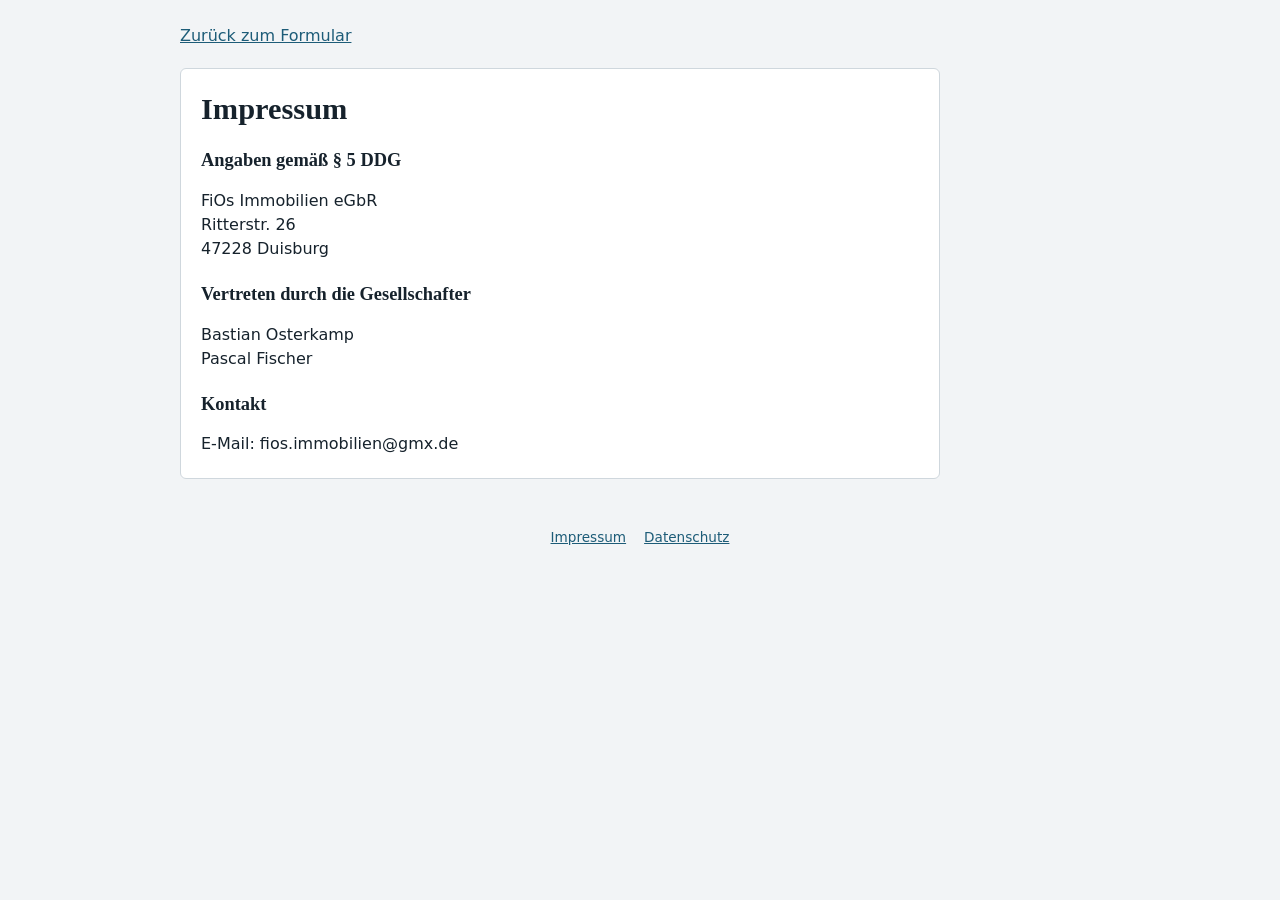
==== impressum.html @ 309a8c4d "Add files via upload" ====
<!doctype html>
<html lang="de">
<head>
<meta charset="utf-8">
<meta name="viewport" content="width=device-width, initial-scale=1, viewport-fit=cover">
<meta name="robots" content="noindex, nofollow, noarchive">
<meta name="referrer" content="no-referrer">
<meta http-equiv="Content-Security-Policy" content="default-src 'none'; style-src 'self'; base-uri 'none'">
<title>Impressum</title>
<link rel="stylesheet" href="style.css">
</head>
<body>
<div class="wrap">
  <p><a href="index.html">Zurück zum Formular</a></p>
  <div class="doc">
    <h1>Impressum</h1>
    <h2>Angaben gemäß § 5 DDG</h2>
    <p>FiOs Immobilien eGbR<br>Ritterstr. 26<br>47228 Duisburg</p>
    <h2>Vertreten durch die Gesellschafter</h2>
    <p>Bastian Osterkamp<br>Pascal Fischer</p>
    <h2>Kontakt</h2>
    <p>E-Mail: fios.immobilien@gmx.de</p>
  </div>
  <footer>
    <a href="impressum.html">Impressum</a>
    <a href="datenschutz.html">Datenschutz</a>
  </footer>
</div>
</body>
</html>
---- style.css ----
:root {
  --bg: #f2f4f6; --paper: #ffffff; --ink: #16222c; --muted: #55646f; --line: #cfd7dd;
  --accent: #1d5c78; --accent-ink: #ffffff; --soft: #e6eff4; --warn-bg: #fff4dc; --warn-ink: #5b4308;
  --err: #a42b2b; --ok: #1f6b46;
  --font-body: system-ui, -apple-system, "Segoe UI", Roboto, "Helvetica Neue", Arial, sans-serif;
  --font-head: "Iowan Old Style", "Palatino Linotype", Palatino, Georgia, "Times New Roman", serif;
  color-scheme: light;
}
@media (prefers-color-scheme: dark) {
  :root {
    --bg: #11181e; --paper: #1a242c; --ink: #e7edf1; --muted: #9aabb6; --line: #34444f;
    --accent: #6fb7d6; --accent-ink: #0d1820; --soft: #20323d; --warn-bg: #3a2f14; --warn-ink: #f2dca0;
    --err: #ff8a8a; --ok: #7fd0a2; color-scheme: dark;
  }
}
* { box-sizing: border-box; }
html { -webkit-text-size-adjust: 100%; }
body {
  margin: 0; background: var(--bg); color: var(--ink); font-family: var(--font-body); font-size: 16px; line-height: 1.5;
  padding-block: 24px 40px;
  padding-left: max(16px, env(safe-area-inset-left, 0px));
  padding-right: max(16px, env(safe-area-inset-right, 0px));
}
.wrap { max-width: 920px; margin: 0 auto; display: flex; flex-direction: column; gap: 20px; }
.wrap.tight { gap: 20px; }
h1, h2, h3 { font-family: var(--font-head); font-weight: 700; text-wrap: balance; margin: 0; }
h1 { font-size: 1.9rem; line-height: 1.2; }
h2 { font-size: 1.15rem; }
p { margin: 0; }
.head { display: flex; flex-direction: column; gap: 10px; }
.object { display: flex; flex-wrap: wrap; gap: 6px 18px; font-size: .9rem; color: var(--muted); }
.object b { color: var(--ink); font-weight: 600; }
.intro { max-width: 68ch; }
.note { background: var(--soft); border-radius: 6px; padding: 12px 14px; font-size: .9rem; max-width: 68ch; }
.sec { background: var(--paper); border: 1px solid var(--line); border-radius: 6px; }
.sec > header { padding: 12px 18px; border-bottom: 1px solid var(--line); display: flex; justify-content: space-between; align-items: baseline; gap: 12px; flex-wrap: wrap; }
.sec > header span { font-size: .8rem; color: var(--muted); letter-spacing: .03em; text-transform: uppercase; }
.body { padding: 18px; display: flex; flex-direction: column; gap: 18px; }
.cols { display: grid; grid-template-columns: repeat(auto-fit, minmax(min(100%, 330px), 1fr)); gap: 24px; }
.col { display: flex; flex-direction: column; gap: 14px; min-width: 0; }
.col h3 { font-family: var(--font-body); font-size: .8rem; letter-spacing: .06em; text-transform: uppercase; color: var(--accent); font-weight: 600; }
.f { display: flex; flex-direction: column; gap: 4px; min-width: 0; }
label, .lab { font-size: .85rem; font-weight: 500; }
.req::after { content: " *"; color: var(--err); }
input[type=text], input[type=tel], input[type=email], input[type=number], input[type=date], input[type=month], select {
  font: inherit; font-size: 16px; color: var(--ink); background: var(--bg); border: 1px solid var(--line); border-radius: 4px;
  padding: 9px 10px; width: 100%; min-width: 0; min-height: 44px;
}
input:focus-visible, select:focus-visible, button:focus-visible, textarea:focus-visible, a:focus-visible { outline: 2px solid var(--accent); outline-offset: 1px; }
input[aria-invalid=true], select[aria-invalid=true] { border-color: var(--err); }
.hint { font-size: .8rem; color: var(--muted); }
.eur { position: relative; }
.eur input { padding-right: 44px; }
.eur::after { content: "EUR"; position: absolute; right: 10px; top: 50%; transform: translateY(-50%); font-size: .75rem; color: var(--muted); pointer-events: none; }
.members { display: flex; flex-direction: column; gap: 10px; }
.member { display: grid; grid-template-columns: repeat(auto-fit, minmax(min(100%, 150px), 1fr)); gap: 8px; align-items: end; padding: 10px; background: var(--bg); border-radius: 6px; }
.member .f input { background: var(--paper); }
button { font: inherit; cursor: pointer; border-radius: 4px; min-height: 44px; padding: 0 16px; border: 1px solid var(--line); background: var(--paper); color: var(--ink); }
button.primary { background: var(--accent); color: var(--accent-ink); border-color: var(--accent); font-weight: 600; }
button.ghost { background: transparent; }
button:hover { filter: brightness(.96); }
button:disabled { opacity: .6; cursor: progress; }
a { color: var(--accent); }
.q { display: flex; flex-direction: column; gap: 8px; padding-bottom: 16px; border-bottom: 1px solid var(--line); }
.q:last-child { border-bottom: 0; padding-bottom: 0; }
.q > .lab { font-weight: 400; font-size: .95rem; max-width: 70ch; }
.opts { display: flex; flex-wrap: wrap; gap: 8px 22px; }
.opt { display: inline-flex; align-items: center; gap: 8px; font-size: .95rem; font-weight: 400; min-height: 36px; cursor: pointer; }
.opt input { width: 20px; height: 20px; margin: 0; accent-color: var(--accent); }
.detail { display: grid; grid-template-columns: repeat(auto-fit, minmax(min(100%, 200px), 1fr)); gap: 10px; }
.detail[hidden] { display: none; }
.consent { display: flex; gap: 10px; align-items: flex-start; font-size: .92rem; font-weight: 400; cursor: pointer; }
.consent input { width: 22px; height: 22px; margin-top: 1px; flex: none; accent-color: var(--accent); }
.consent-wrap { display: flex; flex-direction: column; gap: 14px; }
.indent { max-width: 260px; margin-left: 32px; }
.warn { background: var(--warn-bg); color: var(--warn-ink); border-radius: 6px; padding: 12px 14px; font-size: .9rem; }
.actions { display: flex; flex-wrap: wrap; gap: 12px; align-items: center; }
.err { color: var(--err); font-size: .9rem; }
.err[hidden], [hidden] { display: none !important; }
.ok { color: var(--ok); font-size: .9rem; }
.sigs { display: grid; grid-template-columns: repeat(auto-fit, minmax(min(100%, 300px), 1fr)); gap: 18px; }
.sig { display: flex; flex-direction: column; gap: 6px; min-width: 0; }
.sig canvas { width: 100%; aspect-ratio: 60 / 22; min-height: 110px; background: #fff; border: 1px dashed var(--line); border-radius: 4px; touch-action: none; display: block; }
.sig .row { display: flex; justify-content: space-between; align-items: center; gap: 8px; flex-wrap: wrap; }
.sig button { min-height: 36px; padding: 0 12px; font-size: .85rem; }
.result { display: flex; flex-direction: column; gap: 14px; }
.steps { margin: 0; padding-left: 1.2em; display: flex; flex-direction: column; gap: 4px; max-width: 68ch; }
footer { max-width: 920px; margin: 28px auto 0; display: flex; gap: 18px; flex-wrap: wrap; font-size: .85rem; color: var(--muted); }
.doc { background: var(--paper); border: 1px solid var(--line); border-radius: 6px; padding: 22px 20px; display: flex; flex-direction: column; gap: 14px; max-width: 760px; }
.doc h2 { margin-top: 6px; }
.doc p, .doc li { max-width: 68ch; }
.doc ul { margin: 0; padding-left: 1.2em; display: flex; flex-direction: column; gap: 4px; }
@media (prefers-reduced-motion: reduce) { * { transition: none !important; animation: none !important; } }
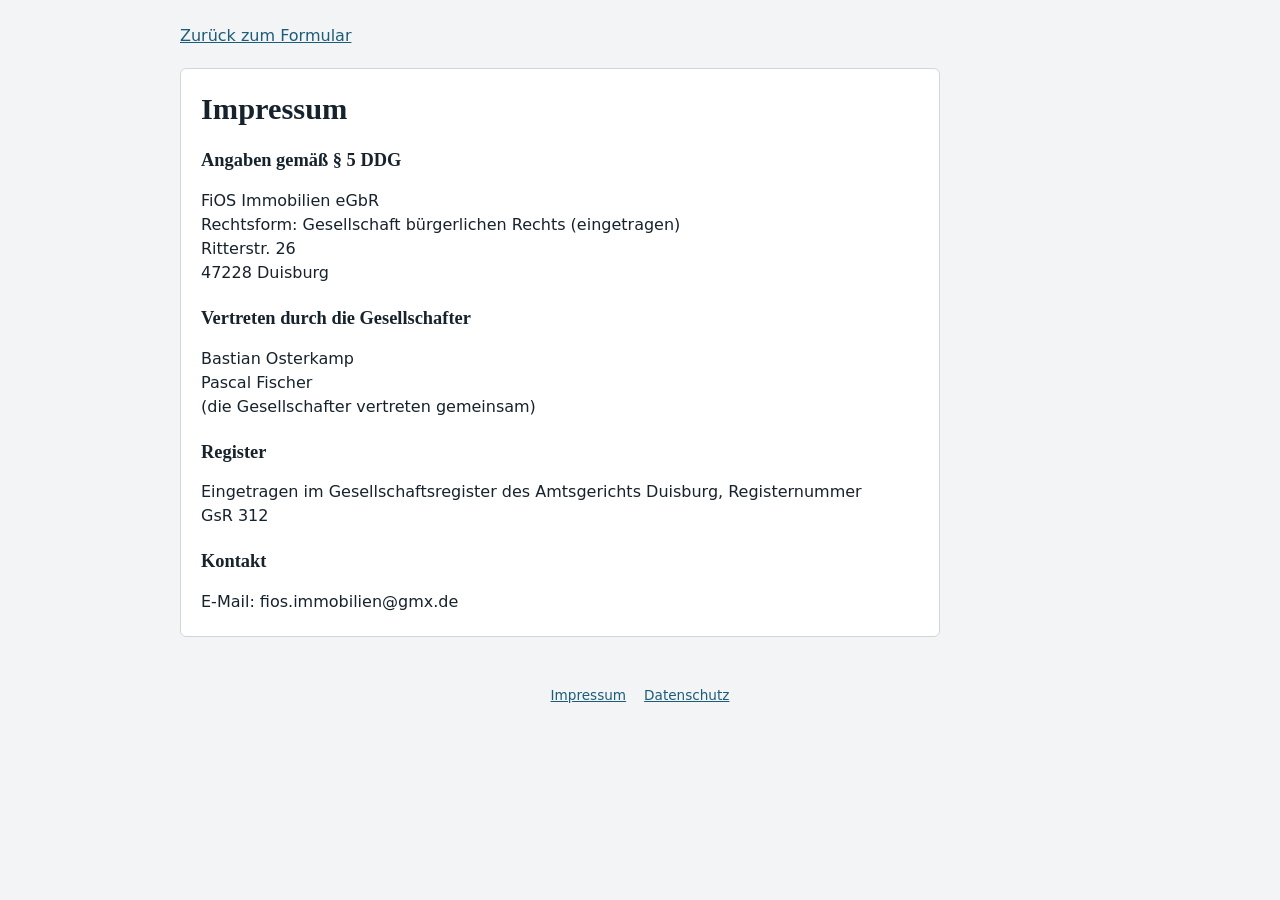
==== commit 35707609: "Update impressum with additionaImpressum: Registerdaten und Schreibweise ergaenztl company details" ====
--- a/impressum.html
+++ b/impressum.html
@@ -15,9 +15,11 @@
   <div class="doc">
     <h1>Impressum</h1>
     <h2>Angaben gemäß § 5 DDG</h2>
-    <p>FiOs Immobilien eGbR<br>Ritterstr. 26<br>47228 Duisburg</p>
+    <p>FiOS Immobilien eGbR<br>Rechtsform: Gesellschaft bürgerlichen Rechts (eingetragen)<br>Ritterstr. 26<br>47228 Duisburg</p>
     <h2>Vertreten durch die Gesellschafter</h2>
-    <p>Bastian Osterkamp<br>Pascal Fischer</p>
+    <p>Bastian Osterkamp<br>Pascal Fischer<br>(die Gesellschafter vertreten gemeinsam)</p>
+    <h2>Register</h2>
+    <p>Eingetragen im Gesellschaftsregister des Amtsgerichts Duisburg, Registernummer GsR 312</p>
     <h2>Kontakt</h2>
     <p>E-Mail: fios.immobilien@gmx.de</p>
   </div>
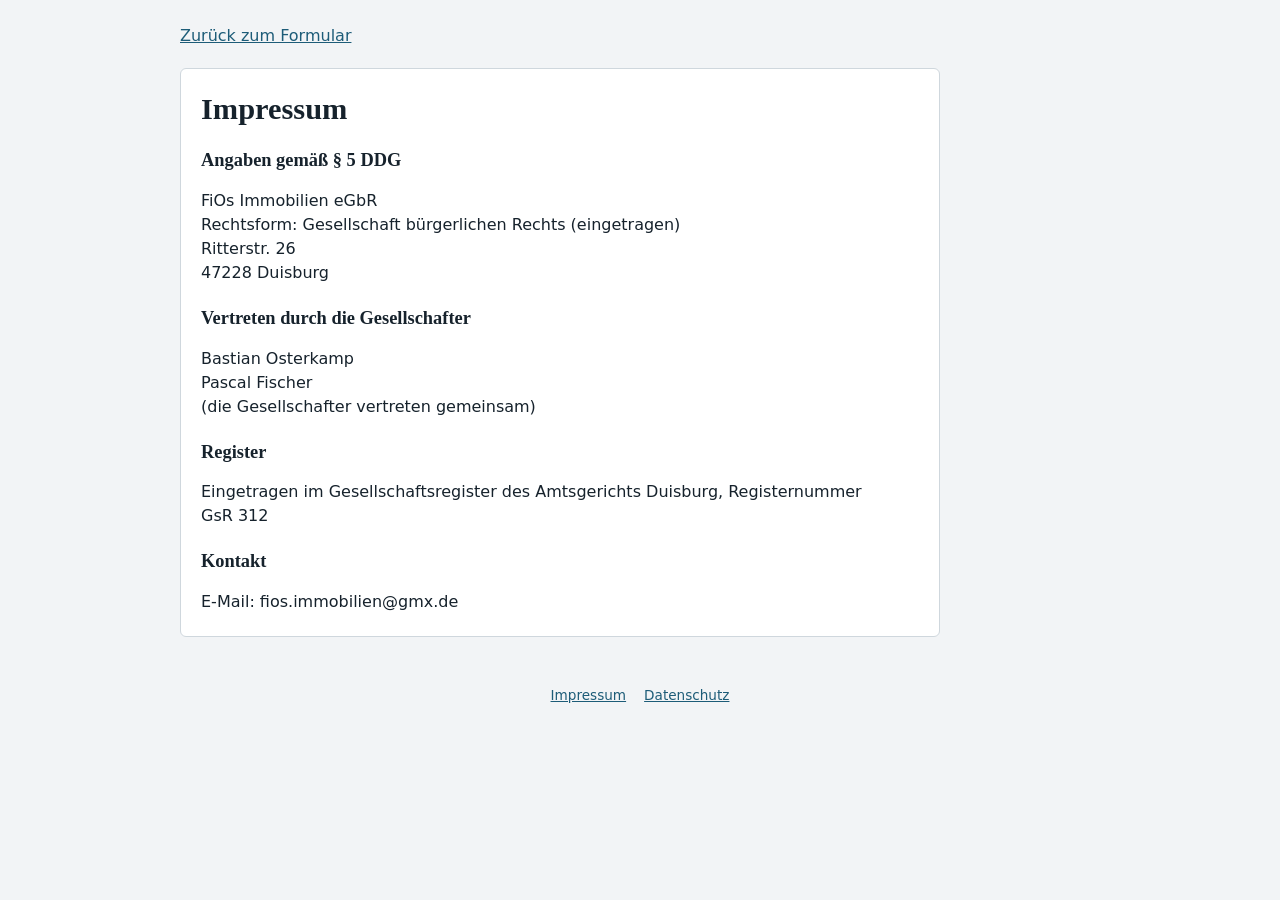
==== commit b6c50032: "Correct company name capitalization in impressumImpressum: Schreibweise FiOs" ====
--- a/impressum.html
+++ b/impressum.html
@@ -15,7 +15,7 @@
   <div class="doc">
     <h1>Impressum</h1>
     <h2>Angaben gemäß § 5 DDG</h2>
-    <p>FiOS Immobilien eGbR<br>Rechtsform: Gesellschaft bürgerlichen Rechts (eingetragen)<br>Ritterstr. 26<br>47228 Duisburg</p>
+    <p>FiOs Immobilien eGbR<br>Rechtsform: Gesellschaft bürgerlichen Rechts (eingetragen)<br>Ritterstr. 26<br>47228 Duisburg</p>
     <h2>Vertreten durch die Gesellschafter</h2>
     <p>Bastian Osterkamp<br>Pascal Fischer<br>(die Gesellschafter vertreten gemeinsam)</p>
     <h2>Register</h2>
@@ -30,3 +30,4 @@
 </div>
 </body>
 </html>
+
